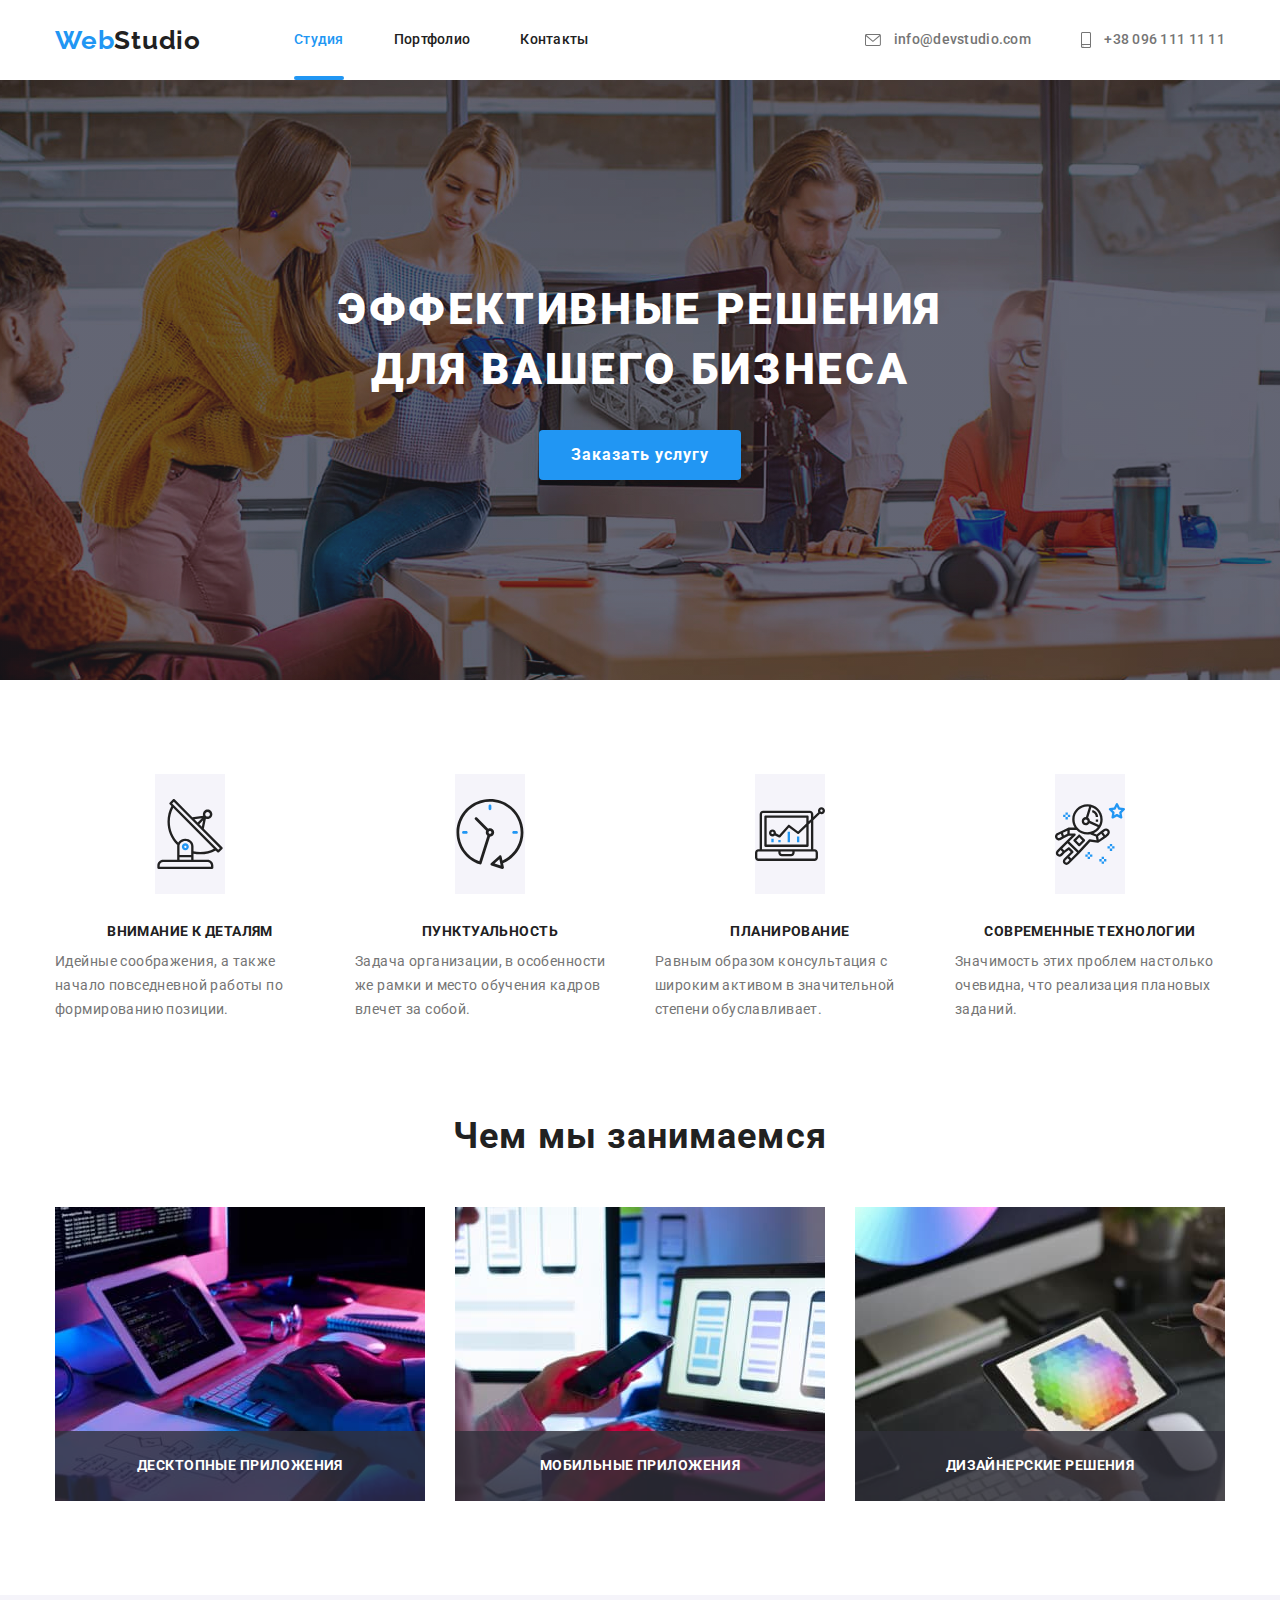
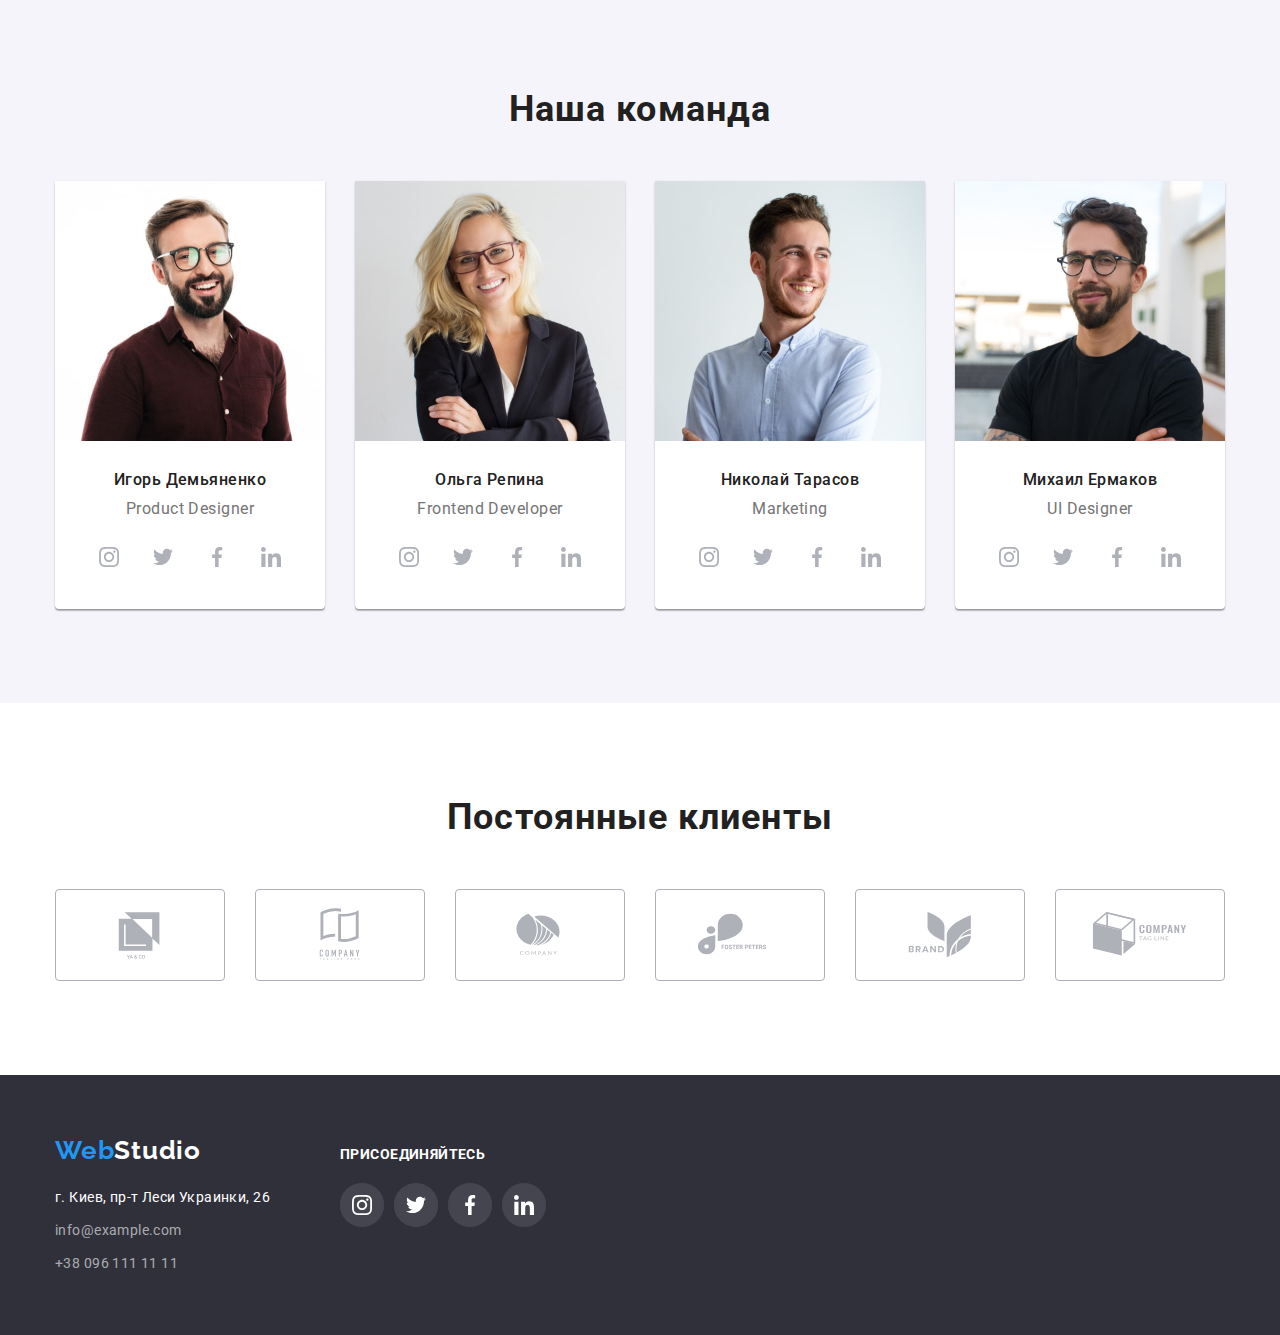
==== index.html @ dd400b5b "Initial commit" ====
<!DOCTYPE html>
<html lang="ru">
  <head>
    <meta charset="UTF-8" />
    <meta http-equiv="X-UA-Compatible" content="IE=edge" />
    <meta name="viewport" content="width=device-width, initial-scale=1.0" />
    <title>Веб Студия</title>
    <link rel="preconnect" href="https://fonts.googleapis.com" />
    <link rel="preconnect" href="https://fonts.gstatic.com" crossorigin />
    <link
      href="https://fonts.googleapis.com/css2?family=Raleway:wght@700&family=Roboto:wght@400;500;700;900&display=swap"
      rel="stylesheet"
    />
    <link
      rel="stylesheet"
      href="https://cdnjs.cloudflare.com/ajax/libs/modern-normalize/1.1.0/modern-normalize.min.css"
    />
    <link rel="stylesheet" href="./css/styles.css" />
  </head>

  <body>
    <!-- header -->
    <header class="header">
      <div class="main-nav">
        <nav class="navigation">
          <a href="index.html" class="logo link logo-header"
            ><span class="word-web">Web</span
            ><span class="word-studio">Studio</span></a
          >
          <ul class="nav list">
            <li class="nav-list-item">
              <a href="./index.html" class="nav-item link current">Студия</a>
            </li>
            <li class="nav-list-item">
              <a href="./portfolio.html" class="nav-item link">Портфолио</a>
            </li>
            <li><a href="#contacts" class="nav-item link">Контакты</a></li>
          </ul>
        </nav>

        <ul class="contact-type list">
          <li class="contact-link-item link">
            <a
              href="mailto:info@devstudio.com"
              class="contact-link link header-link"
            >
              <svg class="nav-icon header-link" width="16" height="16">
                <use href="./img/sprites.svg#icon-email"></use>
              </svg>
              info@devstudio.com
            </a>
          </li>
          <li class="contact-link-item link">
            <a href="tel:+380961111111" class="contact-link link header-link">
              <svg class="nav-icon header-link" width="10" height="16">
                <use href="./img/sprites.svg#icon-smartphone"></use>
              </svg>
              +38 096 111 11 11</a
            >
          </li>
        </ul>
      </div>
    </header>
    <main>
      <!-- hero -->
      <section class="hero">
        <div class="container">
          <h1 class="hero-title">
            Эффективные решения <br />для вашего бизнеса
          </h1>
          <button type="button" class="order-button button" data-modal-open>
            Заказать услугу
          </button>
        </div>
      </section>

      <!-- section1 -->
      <section class="about-us section">
        <div class="container">
          <h2 class="hidden">О нас</h2>
          <ul class="peculiarities list">
            <li>
              <div class="section-icons">
                <svg class="antena-icon icon-item" width="70px" height="70px">
                  <use href="./img/sprites.svg#icon-antenna"></use>
                </svg>
              </div>
              <h3 class="about-us-title">Внимание к деталям</h3>
              <p class="about-us-text">
                Идейные соображения, а также начало повседневной работы по
                формированию позиции.
              </p>
            </li>
            <li>
              <div class="section-icons">
                <svg class="antena-icon icon-item" width="70px" height="70px">
                  <use href="./img/sprites.svg#icon-clock"></use>
                </svg>
              </div>
              <h3 class="about-us-title">Пунктуальность</h3>
              <p class="about-us-text">
                Задача организации, в особенности же рамки и место обучения
                кадров влечет за собой.
              </p>
            </li>
            <li>
              <div class="section-icons">
                <svg class="antena-icon icon-item" width="70px" height="70px">
                  <use href="./img/sprites.svg#icon-diagram"></use>
                </svg>
              </div>
              <h3 class="about-us-title">Планирование</h3>
              <p class="about-us-text">
                Равным образом консультация с широким активом в значительной
                степени обуславливает.
              </p>
            </li>
            <li>
              <div class="section-icons">
                <svg class="antena-icon icon-item" width="70px" height="70px">
                  <use href="./img/sprites.svg#icon-astronaut"></use>
                </svg>
              </div>
              <h3 class="about-us-title">Современные технологии</h3>
              <p class="about-us-text">
                Значимость этих проблем настолько очевидна, что реализация
                плановых заданий.
              </p>
            </li>
          </ul>
        </div>
      </section>
      <!-- section2 -->
      <section class="activity section section-paddin-botton">
        <div class="container">
          <h2 class="activity-title section-title">Чем мы занимаемся</h2>
          <ul class="list activity-list">
            <li class="activity-li">
              <img
                class="activity-img"
                src="./img/img1.jpg"
                alt="Создание сайта"
                width="370"
                height="294"
              />
              <h3 class="activity-img-title">Десктопные приложения</h3>
            </li>
            <li class="activity-li">
              <img
                class="activity-img"
                src="./img/img2.jpg"
                alt="Адаптивный веб-дизайн"
                width="370"
                height="294"
              />
              <h3 class="activity-img-title">Мобильные приложения</h3>
            </li>
            <li class="activity-li">
              <img
                class="activity-img"
                src="./img/img3.jpg"
                alt="Дизайн сайта"
                width="370"
                height="294"
              />
              <h3 class="activity-img-title">Дизайнерские решения</h3>
            </li>
          </ul>
        </div>
      </section>
      <!-- section3 -->
      <section class="our-team-section section section-paddin-botton">
        <div class="container">
          <h2 class="our-team-title section-title">Наша команда</h2>
          <ul class="list our-team-list">
            <li>
              <figure class="team-list-item">
                <img
                  src="./img/person-1.jpg"
                  alt="Игорь Демьяненко"
                  width="270"
                  height="260"
                  class="team-img"
                />
                <figcaption class="list-text-item">
                  <h3 class="list-title">Игорь Демьяненко</h3>
                  <p class="our-team-text" lang="en">Product Designer</p>
                  <ul class="list">
                    <li class="social-media-list">
                      <a href="" class="link sites-icon-link">
                        <svg class="icon-social-media">
                          <use href="./img/sprites.svg#icon-instagram"></use>
                        </svg>
                      </a>
                    </li>
                    <li class="social-media-list">
                      <a href="" class="link sites-icon-link">
                        <svg class="icon-social-media link">
                          <use href="./img/sprites.svg#icon-twitter"></use>
                        </svg>
                      </a>
                    </li>
                    <li class="social-media-list">
                      <a href="" class="link sites-icon-link">
                        <svg class="icon-social-media">
                          <use href="./img/sprites.svg#icon-facebook"></use>
                        </svg>
                      </a>
                    </li>
                    <li class="social-media-list">
                      <a href="" class="link sites-icon-link">
                        <svg class="icon-social-media">
                          <use href="./img/sprites.svg#icon-linkedin"></use>
                        </svg>
                      </a>
                    </li>
                  </ul>
                </figcaption>
              </figure>
            </li>
            <li>
              <figure class="team-list-item">
                <img
                  src="./img/person-2.jpg"
                  alt="Ольга Репина"
                  width="270"
                  height="260"
                  class="team-img"
                />
                <figcaption class="list-text-item">
                  <h3 class="list-title">Ольга Репина</h3>
                  <p class="our-team-text" lang="en">Frontend Developer</p>
                  <ul class="list">
                    <li class="social-media-list">
                      <a href="" class="link sites-icon-link">
                        <svg class="icon-social-media">
                          <use href="./img/sprites.svg#icon-instagram"></use>
                        </svg>
                      </a>
                    </li>
                    <li class="social-media-list">
                      <a href="" class="link sites-icon-link">
                        <svg class="icon-social-media">
                          <use href="./img/sprites.svg#icon-twitter"></use>
                        </svg>
                      </a>
                    </li>
                    <li class="social-media-list">
                      <a href="" class="link sites-icon-link">
                        <svg class="icon-social-media">
                          <use href="./img/sprites.svg#icon-facebook"></use>
                        </svg>
                      </a>
                    </li>
                    <li class="social-media-list">
                      <a href="" class="link sites-icon-link">
                        <svg class="icon-social-media">
                          <use href="./img/sprites.svg#icon-linkedin"></use>
                        </svg>
                      </a>
                    </li>
                  </ul>
                </figcaption>
              </figure>
            </li>
            <li>
              <figure class="team-list-item">
                <img
                  src="./img/person-3.jpg"
                  alt="Николай Тарасов"
                  width="270"
                  height="260"
                  class="team-img"
                />
                <figcaption class="list-text-item">
                  <h3 class="list-title">Николай Тарасов</h3>
                  <p class="our-team-text" lang="en">Marketing</p>
                  <ul class="list">
                    <li class="social-media-list">
                      <a href="" class="link sites-icon-link">
                        <svg class="icon-social-media">
                          <use href="./img/sprites.svg#icon-instagram"></use>
                        </svg>
                      </a>
                    </li>
                    <li class="social-media-list">
                      <a href="" class="link sites-icon-link">
                        <svg class="icon-social-media">
                          <use href="./img/sprites.svg#icon-twitter"></use>
                        </svg>
                      </a>
                    </li>
                    <li class="social-media-list">
                      <a href="" class="link sites-icon-link">
                        <svg class="icon-social-media">
                          <use href="./img/sprites.svg#icon-facebook"></use>
                        </svg>
                      </a>
                    </li>
                    <li class="social-media-list">
                      <a href="" class="link sites-icon-link">
                        <svg class="icon-social-media">
                          <use href="./img/sprites.svg#icon-linkedin"></use>
                        </svg>
                      </a>
                    </li>
                  </ul>
                </figcaption>
              </figure>
            </li>
            <li>
              <figure class="team-list-item">
                <img
                  src="./img/person-4.jpg"
                  alt="Михаил Ермаков"
                  width="270"
                  height="260"
                  class="team-img"
                />
                <figcaption class="list-text-item">
                  <h3 class="list-title">Михаил Ермаков</h3>
                  <p class="our-team-text" lang="en">UI Designer</p>
                  <ul class="list">
                    <li class="social-media-list">
                      <a href="" class="link sites-icon-link">
                        <svg class="icon-social-media">
                          <use href="./img/sprites.svg#icon-instagram"></use>
                        </svg>
                      </a>
                    </li>
                    <li class="social-media-list">
                      <a href="" class="link sites-icon-link">
                        <svg class="icon-social-media">
                          <use href="./img/sprites.svg#icon-twitter"></use>
                        </svg>
                      </a>
                    </li>
                    <li class="social-media-list">
                      <a href="" class="link sites-icon-link">
                        <svg class="icon-social-media">
                          <use href="./img/sprites.svg#icon-facebook"></use>
                        </svg>
                      </a>
                    </li>
                    <li class="social-media-list">
                      <a href="" class="link sites-icon-link">
                        <svg class="icon-social-media">
                          <use href="./img/sprites.svg#icon-linkedin"></use>
                        </svg>
                      </a>
                    </li>
                  </ul>
                </figcaption>
              </figure>
            </li>
          </ul>
        </div>
      </section>
      <!-- section4 -->
      <section class="clients section section-paddin-botton">
        <div class="container clients-container">
          <h2 class="section-title">Постоянные клиенты</h2>
          <ul class="list">
            <li class="list clients-list">
              <a href="/" class="link clients-list-item">
                <svg class="clients-icon" width="106" height="60">
                  <use href="./img/sprites.svg#icon-logo1"></use>
                </svg>
              </a>
            </li>
            <li class="list clients-list">
              <a href="/" class="link clients-list-item">
                <svg class="clients-icon" width="106" height="60">
                  <use href="./img/sprites.svg#icon-logo2"></use>
                </svg>
              </a>
            </li>
            <li class="list clients-list">
              <a href="" class="link clients-list-item">
                <svg class="clients-icon" width="106" height="60">
                  <use href="./img/sprites.svg#icon-logo3"></use>
                </svg>
              </a>
            </li>
            <li class="list clients-list">
              <a href="" class="link clients-list-item">
                <svg class="clients-icon" width="106" height="60">
                  <use href="./img/sprites.svg#icon-logo4"></use>
                </svg>
              </a>
            </li>
            <li class="list clients-list">
              <a href="" class="link clients-list-item">
                <svg class="clients-icon" width="106" height="60">
                  <use href="./img/sprites.svg#icon-logo5"></use>
                </svg>
              </a>
            </li>
            <li class="list clients-list">
              <a href="" class="link clients-list-item">
                <svg class="clients-icon" width="106" height="60">
                  <use href="./img/sprites.svg#icon-logo6"></use>
                </svg>
              </a>
            </li>
          </ul>
        </div>
      </section>
    </main>
    <!-- footer -->
    <footer class="footer section">
      <div class="container footer-container">
        <div class="footer-left">
          <a href="index.html" class="logo link logo-footer"
            ><span class="word-web">Web</span
            ><span class="word-studio-footer">Studio</span></a
          >
          <address class="footer-address">
            <ul class="footer-list">
              <li class="footer-list-item">
                <a
                  href="https://goo.gl/maps/9MrePJbTSTGKD42d6"
                  class="footer-item physical-address link"
                  >г. Киев, пр-т Леси Украинки, 26</a
                >
              </li>
              <li class="footer-list-item">
                <a href="info@example.com" class="footer-item footer-email link"
                  >info@example.com</a
                >
              </li>
              <li class="footer-list-item">
                <a
                  href="tel:+380961111111"
                  class="footer-item footer-ph-numb link"
                  >+38 096 111 11 11</a
                >
              </li>
            </ul>
          </address>
        </div>
        <div class="footer-right">
          <p class="text footer-text">присоединяйтесь</p>
          <ul class="list social-media">
            <li class="social-media-list social-media-footer">
              <a href="/" class="link sites-icon-link">
                <svg class="icon-social-media icon-social-media-footer">
                  <use href="./img/sprites.svg#icon-instagram"></use>
                </svg>
              </a>
            </li>
            <li class="social-media-list social-media-footer">
              <a href="/" class="link sites-icon-link">
                <svg class="icon-social-media icon-social-media-footer">
                  <use href="./img/sprites.svg#icon-twitter"></use>
                </svg>
              </a>
            </li>
            <li class="social-media-list social-media-footer">
              <a href="/" class="link sites-icon-link">
                <svg class="icon-social-media icon-social-media-footer">
                  <use href="./img/sprites.svg#icon-facebook"></use>
                </svg>
              </a>
            </li>
            <li class="social-media-list social-media-footer">
              <a href="/" class="link sites-icon-link">
                <svg class="icon-social-media icon-social-media-footer">
                  <use href="./img/sprites.svg#icon-linkedin"></use>
                </svg>
              </a>
            </li>
          </ul>
        </div>
      </div>
    </footer>
    <div class="backdrop is-hidden" data-modal>
      <div class="modal">
        <button type="button" class="close-btn" data-modal-close>
          <svg class="" width="11px" height="11px">
            <use href="./img/sprites.svg#close-btn"></use>
          </svg>
        </button>
      </div>
    </div>

    <script src="./js/modal.js"></script>
  </body>
</html>
---- css/styles.css ----
:root {
  --primary-text-color: #757575;
  --title-text-color: #212121;
  --additional-text-color: #ffff;
  --accent-color: #2196f3;
  --primary-bg-color: #ffff;
  --additional-bg-color: #2f303a;
  --button-hover-color: #188ce8;
  --grey-bg-color: #f5f4fa;
}
body {
  font-family: 'Roboto', sans-serif;
  font-size: 14px;
  color: var(--title-text-color);
}
.list,
.footer-list,
.project-title,
.project-text,
.text {
  list-style: none;
  padding: 0;
  margin: 0;
}
.section {
  padding-top: 94px;
  padding-bottom: 94px;
}
/* header */

header,
.navigation,
.list,
.contact-type,
.main-nav {
  display: flex;
}
.main-nav,
.navigation {
  align-items: center;
}
.navigation {
  margin-right: auto;
}
.main-nav {
  width: 1200px;
  padding-left: 15px;
  padding-right: 15px;
  margin: 0 auto;
}
.nav-list-item:not(:last-child),
.contact-link-item:not(:last-child) {
  margin-right: 50px;
}

img,
.nav-item {
  display: block;
}
.header-portfolio {
  border-bottom: 1px solid #ececec;
}
.logo,
.nav-item {
  color: var(--title-text-color);
}

.nav.list .link,
.contact-type {
  font-weight: 500;
  font-size: 14px;
  line-height: 1.14;
  letter-spacing: 0.02em;
}

.contact-link,
.link {
  text-decoration-line: none;
}
.contact-link {
  color: var(--primary-text-color);
}
.logo-header {
  margin-right: 93px;
}
.logo {
  font-family: 'Raleway', sans-serif;
  font-weight: 700;
  font-size: 26px;
  line-height: 1.19;
  letter-spacing: 0.03em;
}
.nav.list .link,
.contact-link {
  padding: 32px 0;
}
.nav-item:hover,
.nav-item:focus,
.footer-item:hover,
.footer-item:focus,
.social-media-footer:hover,
.social-media-footer:focus,
.word-web {
  color: var(--accent-color);
  fill: var(--accent-color);
}
.contact-link:hover,
.contact-link:focus,
.header-link:hover,
.header-link:focus {
  color: var(--accent-color);
}

.nav-icon:hover {
  fill: currentColor;
}

.nav-item.link.current {
  color: var(--accent-color);
}
.nav-item {
  position: relative;
}
.nav-item.link.current:after {
  content: '';
  position: absolute;
  display: block;
  width: 100%;
  height: 4px;
  border-radius: 2px;
  background: var(--accent-color);
  bottom: 0;
}
/* main */
/* hero */
.container {
  margin-left: auto;
  margin-right: auto;
  width: 1200px;
  padding: 0 15px;
}

.hero {
  max-width: 1600px;
  height: 600px;
  text-align: center;
  padding-top: 200px;
  background-color: #c4c4c4;
  background-image: linear-gradient(
      rgba(47, 48, 58, 0.4),
      rgba(47, 48, 58, 0.4)
    ),
    url(../img/hero.jpg);
  background-size: cover;
  background-repeat: no-repeat;
  background-position: center;
}
/* button main page */
.order-button {
  font-weight: 700;
  font-size: 16px;
  line-height: 1.88;
  letter-spacing: 0.06em;
  background: var(--accent-color);
  box-shadow: 0px 4px 4px rgba(0, 0, 0, 0.15);
  border: var(--accent-color);
  color: var(--additional-text-color);
  padding: 10px 32px;
  margin-bottom: 200px;
  display: inline-block;
}
.order-button:hover,
.order-button:focus {
  background-color: var(--button-hover-color);
}
.hero-title {
  margin-top: 0;
  margin-bottom: 30px;
  font-weight: 900;
  font-size: 44px;
  line-height: 1.36;
  text-align: center;
  letter-spacing: 0.06em;
  text-transform: uppercase;
  color: var(--additional-text-color);
}
.button {
  cursor: pointer;
  border-radius: 4px;
  display: inline-block;
}
/* section1 */
.peculiarities > li:not(:last-child) {
  margin-right: 30px;
}
.peculiarities,
.activity-list,
.our-team-list {
  display: flex;
}
.peculiarities > li {
  width: 270px;
  align-items: center;
  justify-items: center;
}

.about-us-title,
.activity-img-title {
  margin-top: 0;
  margin-bottom: 10px;
  font-weight: 700;
  font-size: 14px;
  line-height: 1.14;
  letter-spacing: 0.03em;
  text-transform: uppercase;
  color: var(--title-text-color);
}
.about-us-text {
  margin-top: 0;
  margin-bottom: 0;
}
.about-us-text,
.footer-item {
  font-weight: 400;
  font-size: 14px;
  line-height: 1.71;
  letter-spacing: 0.03em;
  color: var(--primary-text-color);
}
.hidden {
  visibility: hidden;
  position: fixed;
  transform: scale(0);
}
/* section2 */
.activity.section {
  padding-top: 0;
}
.section-title {
  margin-top: 0;
  margin-bottom: 50px;
  font-weight: 700;
  font-size: 36px;
  line-height: 1.16;
  text-align: center;
  letter-spacing: 0.03em;
  color: var(--title-text-color);
}
.activity-img-title {
  text-transform: uppercase;
  color: var(--additional-text-color);
  margin: 0;
  position: absolute;
  background: rgba(47, 48, 58, 0.8);
  width: 100%;
  height: 70px;
  display: flex;
  justify-content: center;
  align-items: center;
  bottom: 0;
  left: 0;
}

.activity-li {
  position: relative;
}

.activity-li:not(:last-child) {
  margin-right: 30px;
}
/* section3 */
.our-team-section {
  margin-right: auto;
  margin-left: auto;
}
.our-team-text {
  margin-top: 0;
  margin-bottom: 16px;
  color: var(--primary-text-color);
  font-size: 16px;
  line-height: 1.18;
  text-align: center;
  letter-spacing: 0.03em;
}
.list-title {
  margin-top: 0;
  margin-bottom: 0;
  font-weight: 500;
  font-size: 16px;
  line-height: 1.18;
  text-align: center;
  letter-spacing: 0.03em;
  margin-bottom: 10px;
}
.our-team-section {
  background: var(--grey-bg-color);
}
.list-text-item {
  padding: 30px 32px;
}
.team-list-item {
  box-shadow: 0px 1px 3px rgba(0, 0, 0, 0.12), 0px 1px 1px rgba(0, 0, 0, 0.14),
    0px 2px 1px rgba(0, 0, 0, 0.2);
  border-radius: 0px 0px 4px 4px;
  background: var(--primary-bg-color);
  margin: 0;
}
.our-team-list > li:not(:last-child) {
  margin-right: 30px;
}

/* footer */

.footer.section {
  background-color: var(--additional-bg-color);
  padding-top: 60px;
  padding-bottom: 60px;
}
address {
  display: block;
  font-style: normal;
}
.footer-address {
  margin-top: 20px;
}
.footer-item {
  color: var(--additional-text-color);
}
.footer-list-item:not(:last-child) {
  margin-bottom: 9px;
}
.footer-email,
.footer-ph-numb {
  color: rgba(255, 255, 255, 0.6);
}
.word-studio-footer {
  color: var(--additional-text-color);
}
.footer-container {
  display: flex;
  align-items: baseline;
}
.footer-right {
  margin-left: 70px;
}
.footer-right > .footer-text {
  color: var(--additional-text-color);
  font-weight: 700;
  font-size: 14px;
  line-height: 1.14;
  letter-spacing: 0.03em;
  text-transform: uppercase;
  margin-bottom: 20px;
}
/* portfolio */
.project-thumb {
  position: relative;
  overflow: hidden;
}

.project-overlay {
  position: absolute;
  width: 100%;
  height: 100%;
  top: 0;
  left: 0;
  background: rgba(33, 150, 243, 0.9);
  transform: translateY(100%);
  transition: transform 250ms cubic-bezier(0.4, 0, 0.2, 1);
}

.flex-container:hover .project-overlay {
  transform: translateY(0);
}

.text-hover {
  position: absolute;
  top: 50%;
  left: 50%;
  transform: translate(-50%, -50%);
  font-size: 18px;
  line-height: 1.56;
  letter-spacing: 0.03em;
  width: 322px;
  color: var(--additional-text-color);
}

.project-title {
  margin-bottom: 4px;
  font-weight: 700;
  font-size: 18px;
  line-height: 2;
  letter-spacing: 0.06em;
  color: var(--title-text-color);
}
.project-text {
  font-size: 16px;
  line-height: 1.88;
  letter-spacing: 0.03em;
  color: var(--primary-text-color);
}

.project-list {
  display: flex;
  flex-wrap: wrap;
  margin: 0;
  padding: 0;
}

.project-decr {
  border: 1px solid #eeeeee;
  border-top: transparent;
  padding: 20px 24px;
}
.flex-container {
  width: 370px;
  background-color: var(--primary-bg-color);
  margin-bottom: 30px;
}
.flex-container.no-margin {
  margin-bottom: 0;
}
.project-list-item {
  margin-right: 30px;
}
.project-list-item:nth-child(3n + 3) {
  margin-right: 0;
}
.flex-container:hover,
.flex-container:focus {
  box-shadow: 0px 1px 1px rgba(0, 0, 0, 0.12), 0px 4px 4px rgba(0, 0, 0, 0.06),
    1px 4px 6px rgba(0, 0, 0, 0.16);
}

/* filter-menu */
.filter-menu {
  display: flex;
  align-items: center;
  justify-content: center;
}
.filter-item {
  font-weight: 500;
  font-size: 16px;
  line-height: 1.62;
  text-align: center;
  letter-spacing: 0.03em;
  color: var(--title-text-color);
  border: var(--grey-bg-color);
  background-color: var(--grey-bg-color);
  padding: 6px 22px;
}

.filter-item:hover,
.filter-item:focus,
.filter-item.current {
  color: var(--additional-text-color);
  background-color: var(--accent-color);
}
.filter-menu {
  margin-bottom: 50px;
}
.filter-menu > li:not(:first-child) {
  margin-left: 8px;
}
/* icons */
.section-icons {
  height: 120px;
  background-color: var(--grey-bg-color);
  margin-bottom: 30px;
  display: flex;
  justify-content: center;
  align-items: center;
}

.nav-icon {
  margin-right: 10px;
  fill: var(--primary-text-color);
  vertical-align: middle;
}

.sites-icon-link {
  display: flex;
  justify-content: center;
  align-items: center;
  background-color: inherit;
  box-sizing: border-box;
  height: 44px;
  width: 44px;
  border-radius: 50%;
}

.icon-social-media {
  width: 20px;
  height: 20px;
  fill: #afb1b8;
}
.sites-icon-link:hover,
.sites-icon-link:focus {
  background-color: var(--accent-color);
}

.sites-icon-link:hover .icon-social-media,
.sites-icon-link:focus .icon-social-media {
  fill: var(--additional-text-color);
}

ul {
  margin: 0;
  padding: 0;
}
.social-media-list:not(:last-child) {
  margin-right: 10px;
}
.social-media-footer {
  background-color: #44454e;
}

.icon-social-media-footer {
  fill: var(--additional-text-color);
}
.social-media-list.social-media-footer {
  border-radius: 50%;
}
.clients-list-item {
  border: solid 1px #afb1b8;
  border-radius: 4px;
  width: 170px;
  height: 92px;
  display: flex;
  justify-content: center;
  align-items: center;
  background-color: inherit;
}

.clients-list:not(:last-child) {
  margin-right: 30px;
}
.clients-icon {
  fill: #afb1b8;
  display: flex;
}

.clients-list-item:hover .clients-icon,
.clients-list-item:focus .clients-icon {
  fill: var(--accent-color);
}

.clients-list-item:hover,
.clients-list-item:focus {
  border: solid 1px var(--accent-color);
}
/* modal */
.backdrop {
  position: fixed;
  top: 0;
  left: 0;
  width: 100%;
  height: 100%;
  background: rgba(0, 0, 0, 0.2);
}
.is-hidden {
  opacity: 0;
  pointer-events: none;
}
.modal {
  width: 528px;
  height: 581px;
  background: #ffffff;
  box-shadow: 0px 1px 3px rgba(0, 0, 0, 0.12), 0px 1px 1px rgba(0, 0, 0, 0.14),
    0px 2px 1px rgba(0, 0, 0, 0.2);
  border-radius: 4px;
  position: absolute;
  top: 50%;
  left: 50%;
  transform: translate(-50%, -50%);
}
.close-btn {
  position: absolute;
  top: 8px;
  right: 8px;
  width: 30px;
  height: 30px;
  color: rgba(0, 0, 0, 1);
  cursor: pointer;
  background: #ffffff;
  border: 1px solid rgba(0, 0, 0, 0.1);
  border-radius: 50%;
  display: flex;
  justify-content: center;
  align-items: center;
  cursor: pointer;
}
/* animations */
.nav-item.link,
.link.header-link,
.clients-list-item {
  transition: color 250ms cubic-bezier(0.4, 0, 0.2, 1);
}
.order-button,
.social-media-footer {
  transition: background-color 250ms cubic-bezier(0.4, 0, 0.2, 1);
}
.sites-icon-link,
.filter-item {
  transition: all 250ms cubic-bezier(0.4, 0, 0.2, 1);
}
.flex-container {
  transition: box-shadow 250ms cubic-bezier(0.4, 0, 0.2, 1);
}
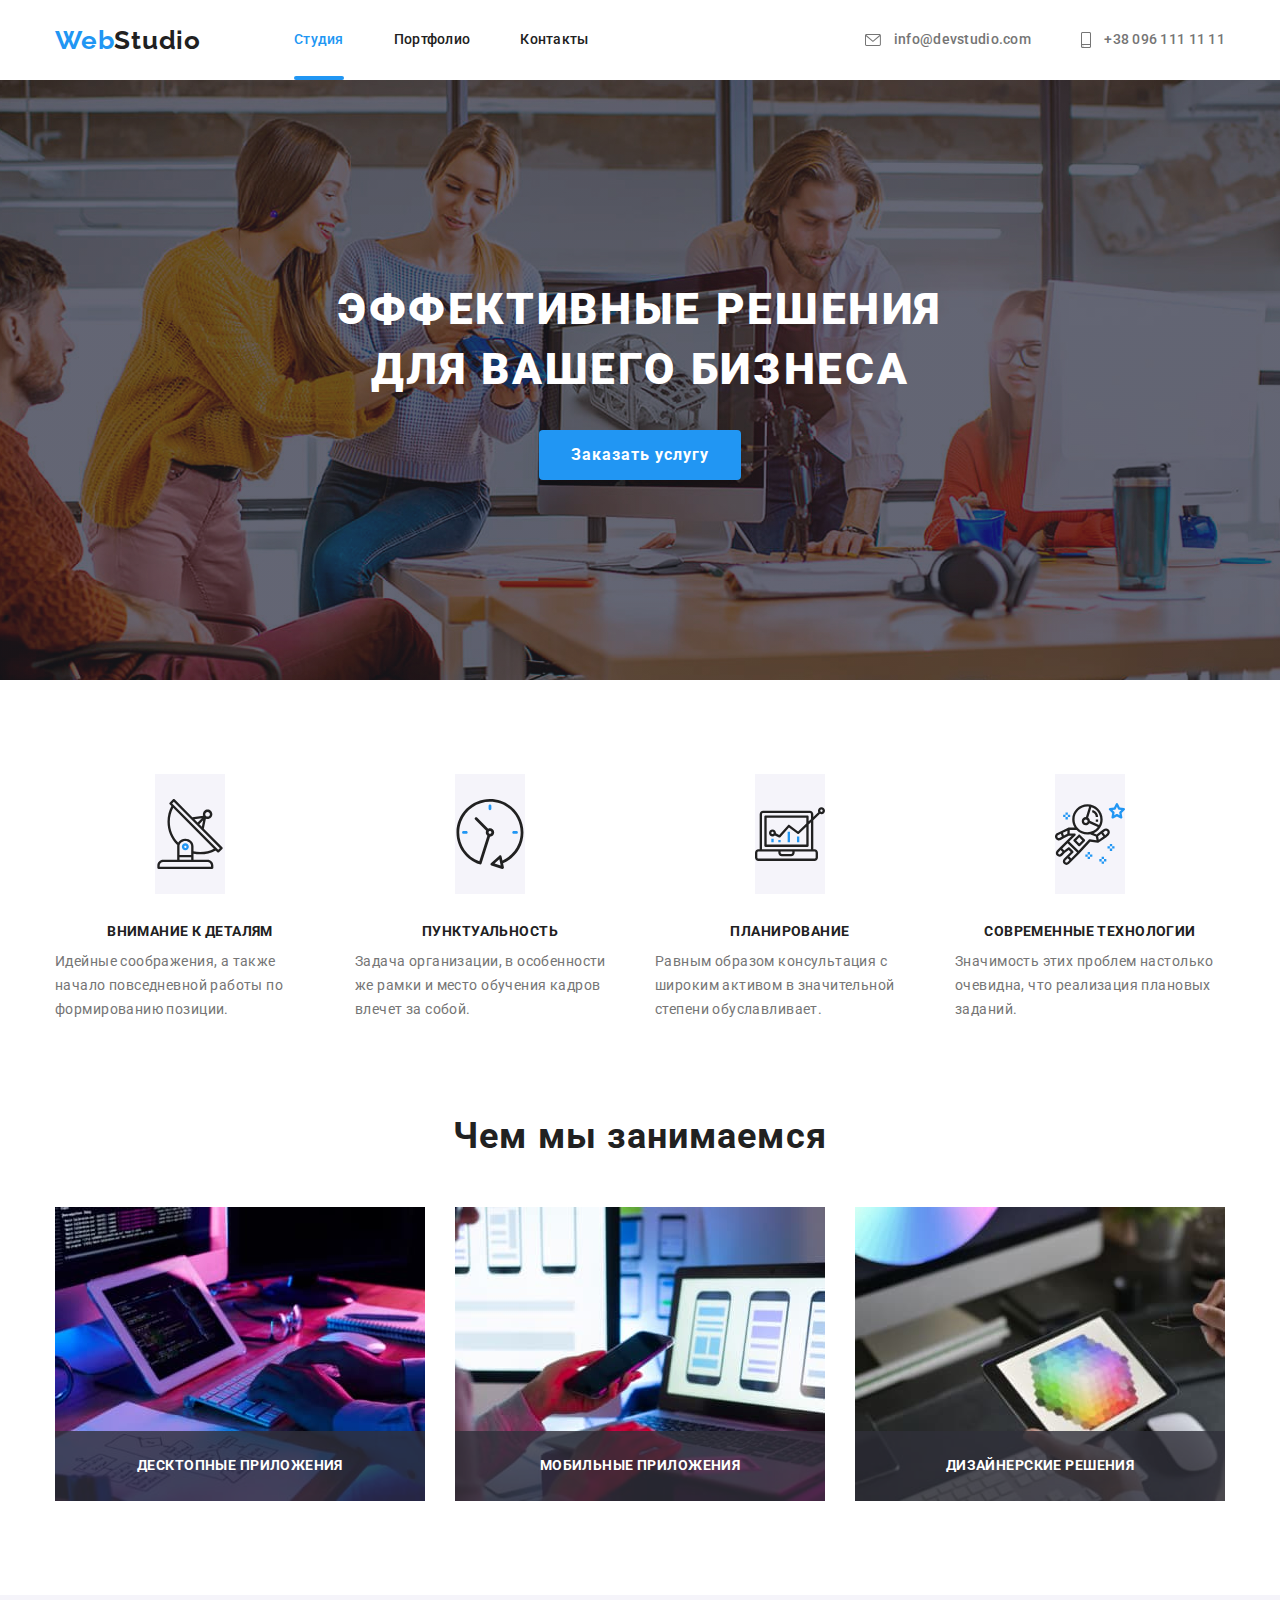
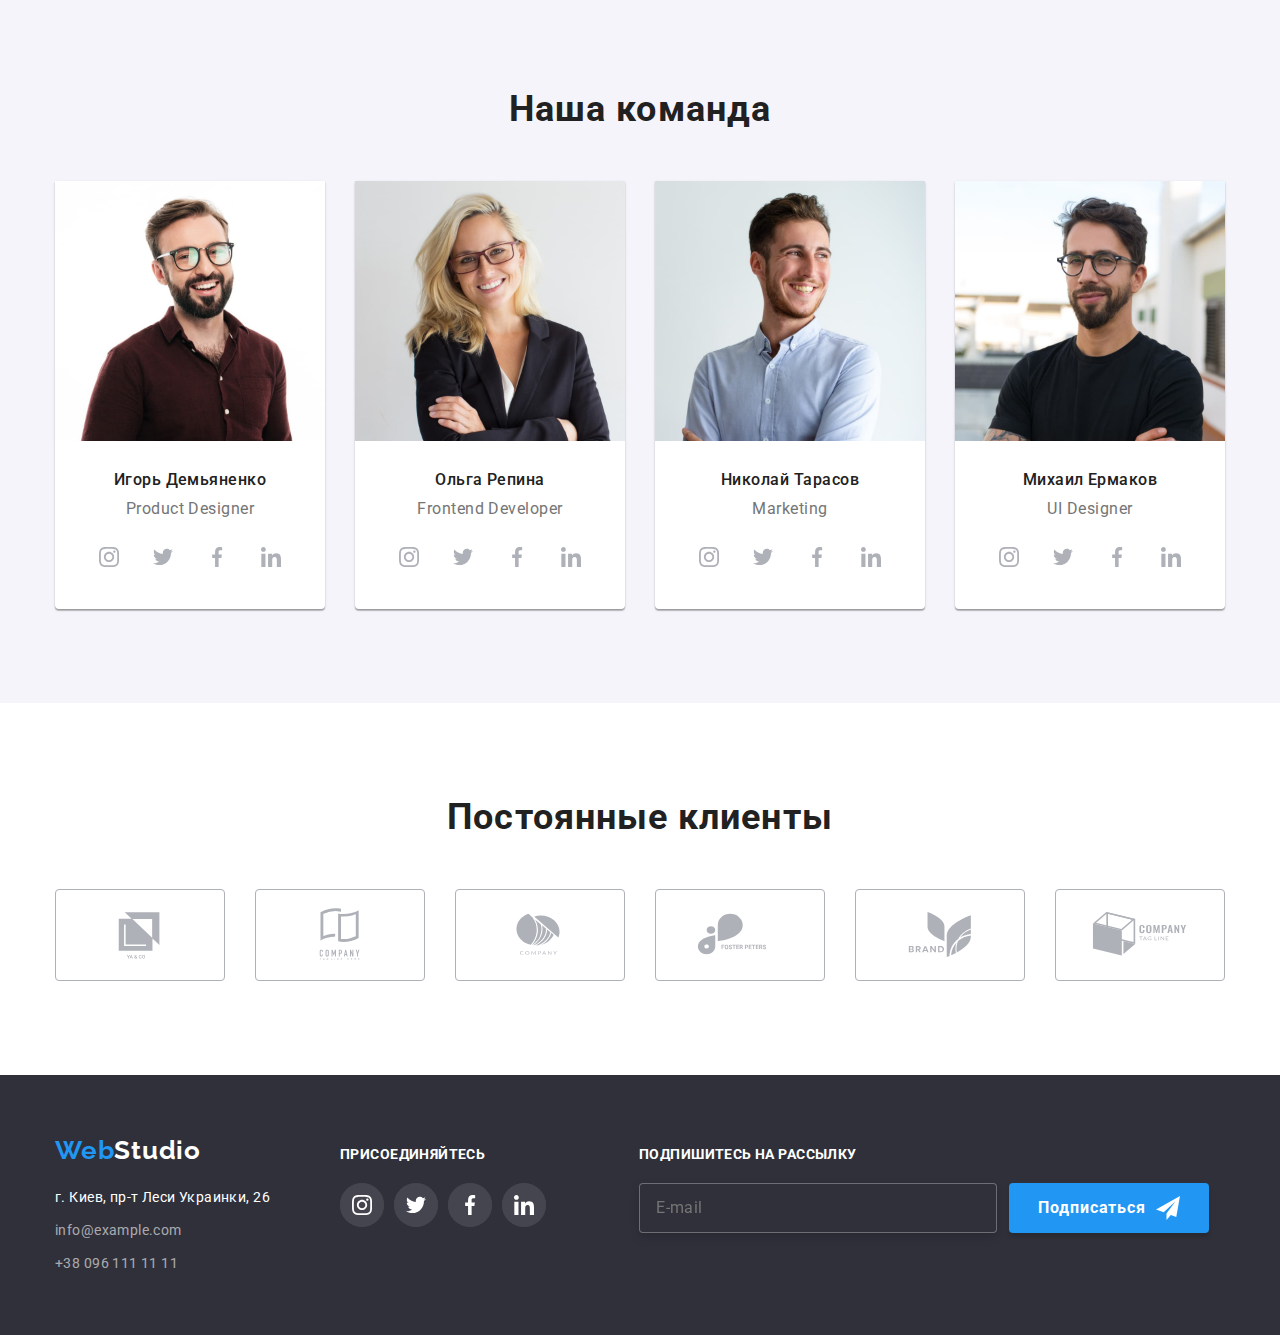
==== commit 03481ff4: "add hw" ====
--- a/index.html
+++ b/index.html
@@ -472,8 +472,32 @@
             </li>
           </ul>
         </div>
+        <!-- footer form -->
+
+        <div class="footer-form">
+          <form name="subscription">
+            <p class="text footer-text">Подпишитесь на рассылку</p>
+            <label for="email"></label>
+            <div class="div-form">
+              <input
+                class="footer-input"
+                type="email"
+                name="email"
+                placeholder="E-mail"
+              />
+              <button type="submit" class="button subscription-button">
+                <span class="subscription-text">Подписаться</span>
+                <svg class="subscription-icon" width="24" height="24">
+                  <use href="./img/sprites.svg#icon-send"></use>
+                </svg>
+              </button>
+            </div>
+          </form>
+        </div>
       </div>
     </footer>
+
+    <!-- modal -->
     <div class="backdrop is-hidden" data-modal>
       <div class="modal">
         <button type="button" class="close-btn" data-modal-close>
@@ -481,6 +505,74 @@
             <use href="./img/sprites.svg#close-btn"></use>
           </svg>
         </button>
+        <form name="contact-form" autocomplete="off">
+          <h2 class="form-title">Оставьте свои данные, мы вам перезвоним</h2>
+          <ul class="form-list">
+            <li class="list">
+              <label class="fields-title label" for="name"> Имя </label>
+              <span class="block-input-form">
+                <input class="fields" type="name" name="name" id="name" />
+                <svg class="icon-input" width="18" height="18">
+                  <use href="./img/sprites.svg#icon-form1"></use>
+                </svg>
+              </span>
+            </li>
+
+            <li class="list">
+              <label class="fields-title label" for="tel"> Телефон </label>
+              <span class="block-input-form">
+                <input class="fields" type="tel" name="tel" id="tel" />
+                <svg class="icon-input" width="18" height="18">
+                  <use href="./img/sprites.svg#icon-form2"></use>
+                </svg>
+              </span>
+            </li>
+
+            <li class="list">
+              <label class="fields-title label" for="email"> Почта </label>
+              <span class="block-input-form">
+                <input class="fields" type="email" name="email" id="email" />
+                <svg class="icon-input" width="18" height="18">
+                  <use href="./img/sprites.svg#icon-form3"></use>
+                </svg>
+              </span>
+            </li>
+
+            <li class="list">
+              <label class="fields-title label"> Комментарий </label>
+              <textarea
+                class="feedback"
+                name="feedback"
+                rows="5"
+                placeholder="Введите текст"
+              ></textarea>
+            </li>
+          </ul>
+          <div class="form-end">
+            <div class="checkbox">
+              <label class="checkbox-text label"
+                ><input
+                  class="visually-hidden checkbox-input"
+                  type="checkbox"
+                  name="terms"
+                />
+                <span class="checkbox-icon">
+                  <svg class="checkbox-svg" width="16px" height="15px">
+                    <use href="./img/sprites.svg#icon-checkbox"></use>
+                  </svg> </span
+                >Соглашаюсь с рассылкой и принимаю<a href="" class="terms-link"
+                  >Условия договора</a
+                ></label
+              >
+            </div>
+
+            <label class="modal-button" for="">
+              <button type="submit" class="submit-button button">
+                Отправить
+              </button>
+            </label>
+          </div>
+        </form>
       </div>
     </div>
 
--- a/css/styles.css
+++ b/css/styles.css
@@ -157,6 +157,11 @@
 }
 /* button main page */
 .order-button {
+  margin-bottom: 200px;
+}
+.order-button,
+.submit-button,
+.subscription-button {
   font-weight: 700;
   font-size: 16px;
   line-height: 1.88;
@@ -166,11 +171,13 @@
   border: var(--accent-color);
   color: var(--additional-text-color);
   padding: 10px 32px;
-  margin-bottom: 200px;
-  display: inline-block;
 }
 .order-button:hover,
-.order-button:focus {
+.order-button:focus,
+.submit-button:hover,
+.subscription-button:hover,
+.submit-button:focus,
+.subscription-button:focus {
   background-color: var(--button-hover-color);
 }
 .hero-title {
@@ -343,7 +350,8 @@
 .footer-right {
   margin-left: 70px;
 }
-.footer-right > .footer-text {
+.footer-right > .footer-text,
+.footer-text {
   color: var(--additional-text-color);
   font-weight: 700;
   font-size: 14px;
@@ -352,6 +360,43 @@
   text-transform: uppercase;
   margin-bottom: 20px;
 }
+.footer-form {
+  margin-left: 93px;
+}
+
+.footer-input {
+  width: 358px;
+  height: 50px;
+  background: #2f303a;
+  border: 1px solid rgba(255, 255, 255, 0.3);
+  filter: drop-shadow(0px 4px 4px rgba(0, 0, 0, 0.15));
+  border-radius: 4px;
+  padding: 15px 16px 15px;
+  letter-spacing: 0.03em;
+  color: rgba(255, 255, 255, 0.6);
+  font-size: 16px;
+  line-height: 1.25;
+  margin-right: 12px;
+  transition: border 250ms cubic-bezier(0.4, 0, 0.2, 1);
+}
+
+.subscription-text {
+  margin-right: 10px;
+}
+
+.div-form,
+.subscription-button {
+  display: flex;
+  justify-content: center;
+  align-items: center;
+}
+
+.subscription-button {
+  padding: 0;
+  width: 200px;
+  min-height: 50px;
+}
+
 /* portfolio */
 .project-thumb {
   position: relative;
@@ -448,6 +493,8 @@
   border: var(--grey-bg-color);
   background-color: var(--grey-bg-color);
   padding: 6px 22px;
+  box-shadow: 0px 3px 1px rgba(0, 0, 0, 0.1), 0px 1px 2px rgba(0, 0, 0, 0.08),
+    0px 2px 2px rgba(0, 0, 0, 0.12);
 }
 
 .filter-item:hover,
@@ -573,6 +620,9 @@
   top: 50%;
   left: 50%;
   transform: translate(-50%, -50%);
+  padding: 40px;
+  letter-spacing: 0.01em;
+  color: var(--primary-text-color);
 }
 .close-btn {
   position: absolute;
@@ -590,20 +640,153 @@
   align-items: center;
   cursor: pointer;
 }
+.close-btn:hover,
+.close-btn:focus {
+  fill: var(--accent-color);
+}
+/* form-modal */
+
+.form-title {
+  margin: 0;
+  margin-bottom: 12px;
+  font-weight: 700;
+  font-size: 20px;
+  line-height: 1.15;
+  text-align: center;
+  letter-spacing: 0.03em;
+  color: var(--title-text-color);
+}
+/* CHECKBOX  */
+
+.visually-hidden {
+  appearance: none;
+  position: absolute;
+}
+.label {
+  display: block;
+}
+.checkbox-text.label {
+  display: flex;
+  justify-content: center;
+  align-items: center;
+
+  margin-top: 20px;
+}
+.checkbox-icon {
+  display: inline-block;
+  width: 16px;
+  height: 15px;
+  outline: 2px solid var(--title-text-color);
+  margin-right: 7px;
+}
+.checkbox-input:checked + .checkbox-icon {
+  background-color: var(--accent-color);
+  outline: none;
+}
+.checkbox-icon:hover,
+.checkbox-icon:focus {
+  outline-color: var(--accent-color);
+}
+.checkbox-text {
+  font-size: 14px;
+  line-height: 1.71;
+  letter-spacing: 0.03em;
+  color: var(--primary-text-color);
+}
+/* CHECKBOX  */
+
+.fields-title {
+  font-size: 12px;
+  line-height: 1.16;
+  letter-spacing: 0.01em;
+  margin-bottom: 4px;
+}
+.feedback {
+  padding: 15px 16px;
+  color: rgba(117, 117, 117, 0.5);
+  height: 120px;
+  resize: none;
+}
+.fields {
+  padding: 12px;
+  height: 40px;
+}
+.block-input-form {
+  position: relative;
+  display: block;
+}
+
+.icon-input {
+  position: absolute;
+  width: 18px;
+  height: 18px;
+  top: 25%;
+  left: 12px;
+  transition: color 250ms cubic-bezier(0.4, 0, 0.2, 1);
+}
+.fields,
+.feedback {
+  border: 1px solid rgba(33, 33, 33, 0.2);
+  border-radius: 4px;
+  width: 100%;
+}
+.form-list > .list,
+.list > .fields-title {
+  display: block;
+}
+.form-list > .list:not(:last-child) {
+  margin-bottom: 10px;
+}
+.submit-button {
+  margin-top: 30px;
+  width: 200px;
+  height: 50px;
+  border: none;
+  padding: 0;
+}
+.modal-button {
+  justify-content: center;
+  display: flex;
+}
+.terms-link {
+  padding-left: 3px;
+  color: var(--accent-color);
+}
+.terms-link:hover,
+.terms-link:focus {
+  color: var(--button-hover-color);
+}
+
 /* animations */
 .nav-item.link,
 .link.header-link,
-.clients-list-item {
+.clients-list-item,
+.terms-link {
   transition: color 250ms cubic-bezier(0.4, 0, 0.2, 1);
 }
 .order-button,
-.social-media-footer {
+.social-media-footer,
+.submit-button,
+.subscription-button {
   transition: background-color 250ms cubic-bezier(0.4, 0, 0.2, 1);
 }
 .sites-icon-link,
-.filter-item {
+.filter-item,
+.label {
   transition: all 250ms cubic-bezier(0.4, 0, 0.2, 1);
 }
 .flex-container {
   transition: box-shadow 250ms cubic-bezier(0.4, 0, 0.2, 1);
 }
+.block-input-form:hover .icon-input,
+.block-input-form:focus .icon-input {
+  fill: var(--accent-color);
+}
+.fields:hover,
+.feedback:hover,
+.fields:focus,
+.feedback:focus,
+.footer-input:hover,
+.footer-input:focus {
+  border: 1px solid var(--accent-color);
+}
